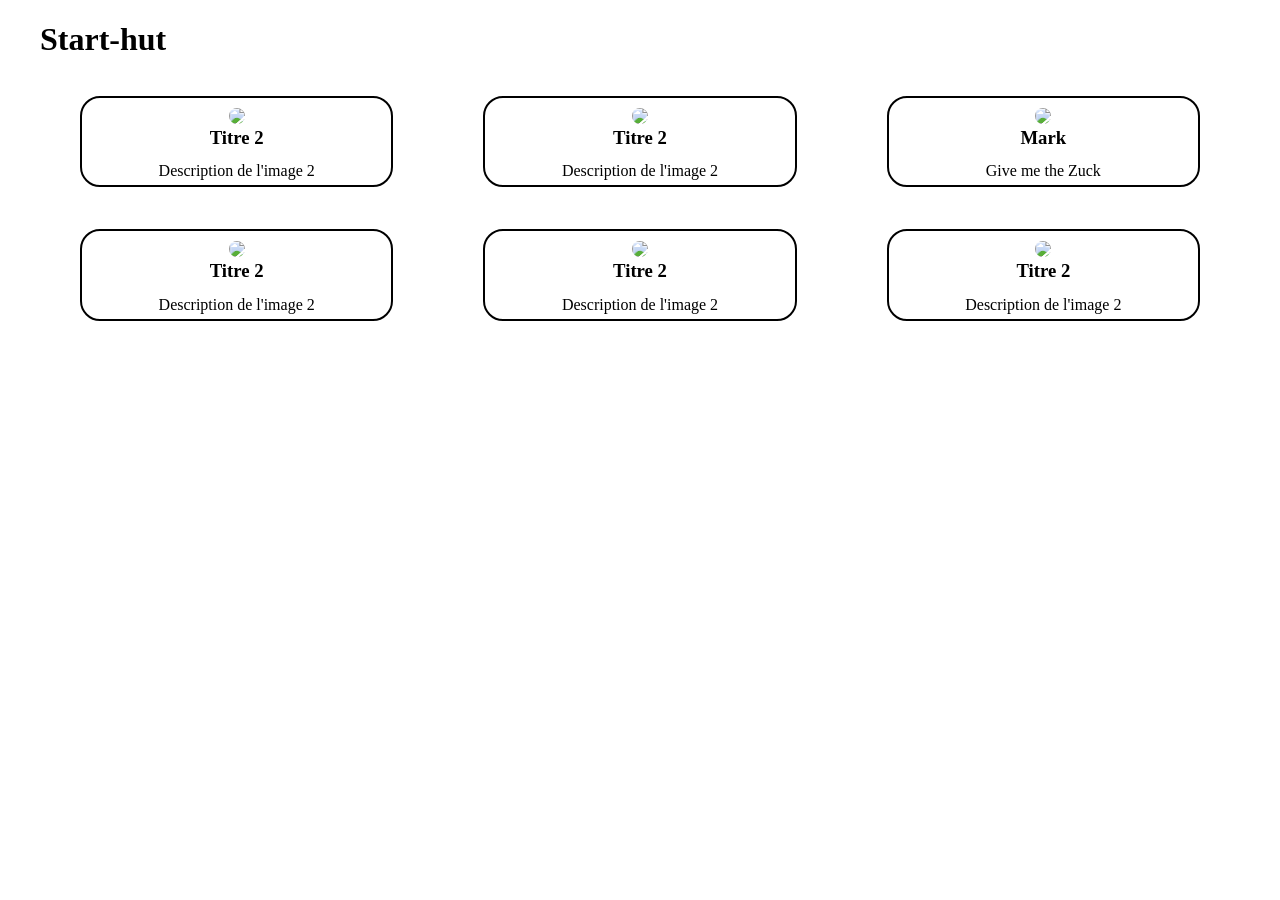
==== index.html @ 4a269609 "Initia commit, début page accueil" ====
<!DOCTYPE html>
<!--[if lt IE 7]>      <html class="no-js lt-ie9 lt-ie8 lt-ie7"> <![endif]-->
<!--[if IE 7]>         <html class="no-js lt-ie9 lt-ie8"> <![endif]-->
<!--[if IE 8]>         <html class="no-js lt-ie9"> <![endif]-->
<!--[if gt IE 8]>      <html class="no-js"> <!--<![endif]-->
<html>
    <head>
        <meta charset="utf-8">
        <meta http-equiv="X-UA-Compatible" content="IE=edge">
        <title>Start-Hut</title>
        <meta name="description" content="">
        <meta name="viewport" content="width=device-width, initial-scale=1">
        <link rel="stylesheet" href="styles.css">
    </head>
    <body>
        <!--[if lt IE 7]>
            <p class="browsehappy">You are using an <strong>outdated</strong> browser. Please <a href="#">upgrade your browser</a> to improve your experience.</p>
        <![endif]-->
        
        <script src="script.js" async defer></script>

        <h1> Start-hut</h1>

        <div class="grid">
            <figure>
                <img src="https://wallsdesk.com/wp-content/uploads/2017/01/Mark-Zuckerberg-Wallpapers.jpg">
                <figcaption>
                    <h3>Titre 2</h3>
                    <p>Description de l'image 2</p> 
                </figcaption>
              </figure>
              <figure>
                <img src="https://wallsdesk.com/wp-content/uploads/2017/01/Mark-Zuckerberg-Wallpapers.jpg">
                <figcaption>
                    <h3>Titre 2</h3>
                    <p>Description de l'image 2</p> 
                </figcaption>
              </figure>            
              <figure>
                <img src="https://wallsdesk.com/wp-content/uploads/2017/01/Mark-Zuckerberg-Wallpapers.jpg">
                <figcaption>
                    <h3>Mark</h3>
                    <p>Give me the Zuck</p> 
                </figcaption>
              </figure>            
              <figure>
                <img src="https://wallsdesk.com/wp-content/uploads/2017/01/Mark-Zuckerberg-Wallpapers.jpg">
                <figcaption>
                    <h3>Titre 2</h3>
                    <p>Description de l'image 2</p> 
                </figcaption>
              </figure>            
              <figure>
                <img src="https://wallsdesk.com/wp-content/uploads/2017/01/Mark-Zuckerberg-Wallpapers.jpg">
                <figcaption>
                    <h3>Titre 2</h3>
                    <p>Description de l'image 2</p> 
                </figcaption>
              </figure>            
              <figure>
                <img src="https://wallsdesk.com/wp-content/uploads/2017/01/Mark-Zuckerberg-Wallpapers.jpg">
                <figcaption>
                    <h3>Titre 2</h3>
                    <p>Description de l'image 2</p> 
                </figcaption>
              </figure>
          </div>
          
    </body>
</html>
---- styles.css ----
body {
    /* Centrer la page */
    max-width: 1200px;
    margin: auto;
  }

  /* Grille des annonces */
  .grid {
    display: grid;                          /* Pour que ce soit en grille */
    grid-template-columns: repeat(3, 1fr); /* 3 images sur chaque ligne */
    gap: 10px;                              /* Espacement */
  }

  /* Limiter la taille des images */
  .grid img {
    width: 100%;
    max-width: 300px;
    height: auto;
    border-radius: 20px;
  }

  .grid figure {
    border: 2px solid black;
    border-radius: 20px;
    padding: 10px;
    text-align: center;
  }
  
  figcaption {
    margin-top: -20px;
  }
  
  figcaption h1 {
    margin: 5px 0;
  }
  
  figcaption p {
    margin: -5px 0;
  }
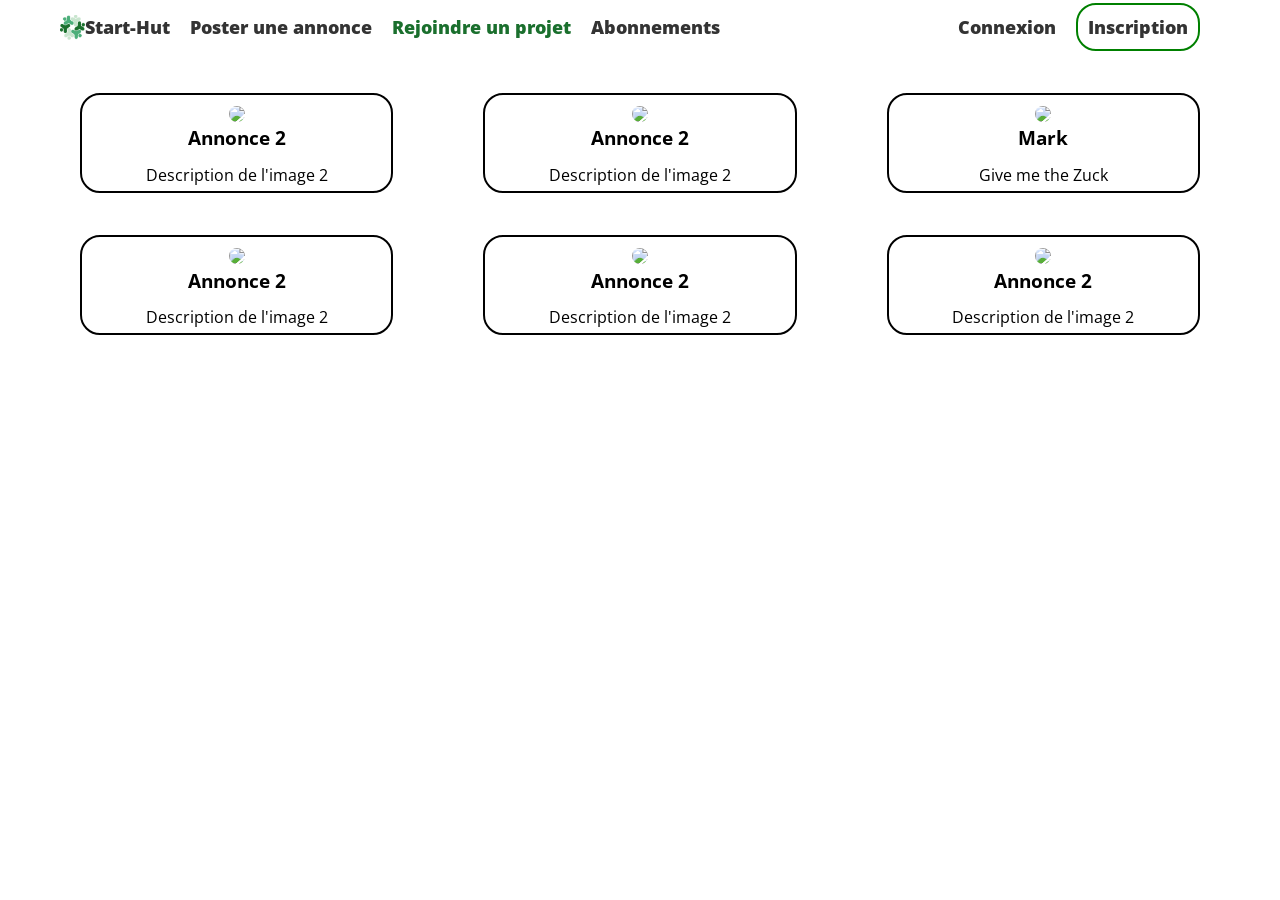
==== commit ad545bd9: "Ajout header v1" ====
--- a/index.html
+++ b/index.html
@@ -11,28 +11,46 @@
         <meta name="description" content="">
         <meta name="viewport" content="width=device-width, initial-scale=1">
         <link rel="stylesheet" href="styles.css">
+        <link href="https://fonts.googleapis.com/css2?family=Open+Sans:wght@300;400;600&display=swap" rel="stylesheet">
+        <header>
+    <nav>
+        <ul>
+            <img src="logo.png" class="logo">
+            <li><a style="font-weight: 800; font-size: 18px;" href="#">Start-Hut</a></li>
+            <li><a style="font-weight: 800; font-size: 18px;" href="#">Poster une annonce</a></li>
+            <li><a style="font-weight: 800; font-size: 18px; color: #1a6f2d;" href="#">Rejoindre un projet</a></li>
+            <li><a style="font-weight: 800; font-size: 18px;" href="#">Abonnements</a></li>
+            <div class="right">
+            <li> <a style="font-weight: 800; font-size: 18px;" href="#">Connexion</a></li>
+            <li ><a style="font-weight: 800; font-size: 18px; border: 2px solid green;  border-radius: 20px; padding : 10px;" href="#">Inscription</a></li>
+            </div>
+        </ul>
+    </nav>
+    <br>
+</header>
+
     </head>
     <body>
         <!--[if lt IE 7]>
             <p class="browsehappy">You are using an <strong>outdated</strong> browser. Please <a href="#">upgrade your browser</a> to improve your experience.</p>
         <![endif]-->
+
+        <!-- <?php require ('header.php'); ?>    -->
         
         <script src="script.js" async defer></script>
-
-        <h1> Start-hut</h1>
 
         <div class="grid">
             <figure>
                 <img src="https://wallsdesk.com/wp-content/uploads/2017/01/Mark-Zuckerberg-Wallpapers.jpg">
                 <figcaption>
-                    <h3>Titre 2</h3>
+                    <h3>Annonce 2</h3>
                     <p>Description de l'image 2</p> 
                 </figcaption>
               </figure>
               <figure>
                 <img src="https://wallsdesk.com/wp-content/uploads/2017/01/Mark-Zuckerberg-Wallpapers.jpg">
                 <figcaption>
-                    <h3>Titre 2</h3>
+                    <h3>Annonce 2</h3>
                     <p>Description de l'image 2</p> 
                 </figcaption>
               </figure>            
@@ -46,21 +64,21 @@
               <figure>
                 <img src="https://wallsdesk.com/wp-content/uploads/2017/01/Mark-Zuckerberg-Wallpapers.jpg">
                 <figcaption>
-                    <h3>Titre 2</h3>
+                    <h3>Annonce 2</h3>
                     <p>Description de l'image 2</p> 
                 </figcaption>
               </figure>            
               <figure>
                 <img src="https://wallsdesk.com/wp-content/uploads/2017/01/Mark-Zuckerberg-Wallpapers.jpg">
                 <figcaption>
-                    <h3>Titre 2</h3>
+                    <h3>Annonce 2</h3>
                     <p>Description de l'image 2</p> 
                 </figcaption>
               </figure>            
               <figure>
                 <img src="https://wallsdesk.com/wp-content/uploads/2017/01/Mark-Zuckerberg-Wallpapers.jpg">
                 <figcaption>
-                    <h3>Titre 2</h3>
+                    <h3>Annonce 2</h3>
                     <p>Description de l'image 2</p> 
                 </figcaption>
               </figure>
--- a/styles.css
+++ b/styles.css
@@ -2,6 +2,7 @@
     /* Centrer la page */
     max-width: 1200px;
     margin: auto;
+    font-family: 'Open Sans', sans-serif;
   }
 
   /* Grille des annonces */
@@ -37,4 +38,44 @@
   figcaption p {
     margin: -5px 0;
   }
-  +  
+
+  header {
+    font-family: 'Open Sans', sans-serif;
+    padding: 15px 20px;
+}
+
+nav ul {
+    list-style: none;
+    margin: 0;
+    padding: 0;
+    display: flex;
+    align-items: center;
+}
+
+nav ul li {
+    margin-right: 20px;
+}
+
+.right {
+  display: flex;
+  gap: 0px; /* Espacement entre les éléments */
+  margin-left: auto; /* Pousse à droite */
+}
+
+nav a {
+    text-decoration: none;
+    color: #333;
+    font-weight: 500;
+    transition: color 0.3s;
+}
+
+nav a:hover {
+    color: #1a6f2d;
+}
+
+.logo {
+  width: 100%;
+  max-width: 25px;
+  height: auto;
+}
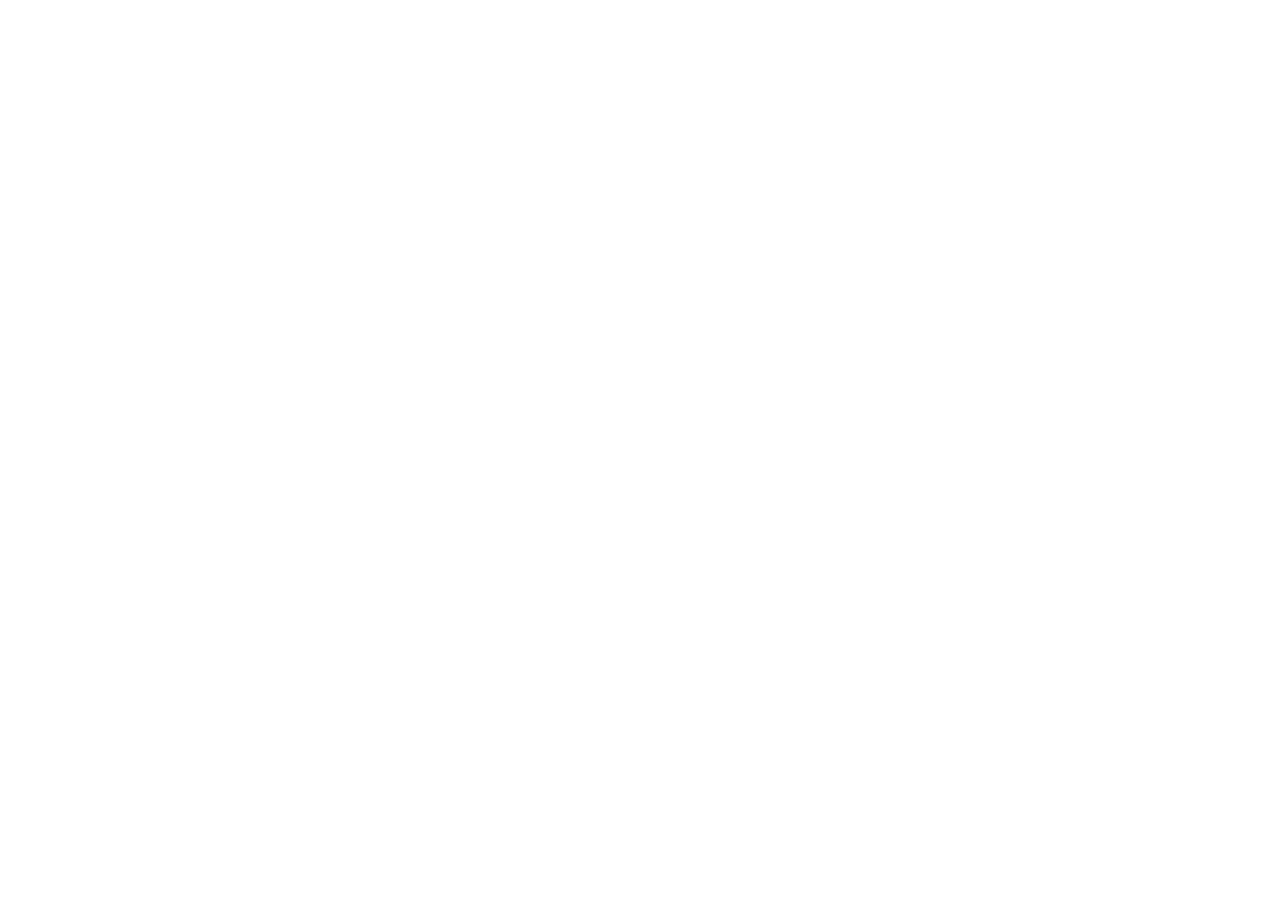
==== commit 87c33779: "Enlever le header, déplacer la page annonces" ====
--- a/index.html
+++ b/index.html
@@ -12,77 +12,14 @@
         <meta name="viewport" content="width=device-width, initial-scale=1">
         <link rel="stylesheet" href="styles.css">
         <link href="https://fonts.googleapis.com/css2?family=Open+Sans:wght@300;400;600&display=swap" rel="stylesheet">
-        <header>
-    <nav>
-        <ul>
-            <img src="logo.png" class="logo">
-            <li><a style="font-weight: 800; font-size: 18px;" href="#">Start-Hut</a></li>
-            <li><a style="font-weight: 800; font-size: 18px;" href="#">Poster une annonce</a></li>
-            <li><a style="font-weight: 800; font-size: 18px; color: #1a6f2d;" href="#">Rejoindre un projet</a></li>
-            <li><a style="font-weight: 800; font-size: 18px;" href="#">Abonnements</a></li>
-            <div class="right">
-            <li> <a style="font-weight: 800; font-size: 18px;" href="#">Connexion</a></li>
-            <li ><a style="font-weight: 800; font-size: 18px; border: 2px solid green;  border-radius: 20px; padding : 10px;" href="#">Inscription</a></li>
-            </div>
-        </ul>
-    </nav>
-    <br>
-</header>
 
     </head>
     <body>
         <!--[if lt IE 7]>
             <p class="browsehappy">You are using an <strong>outdated</strong> browser. Please <a href="#">upgrade your browser</a> to improve your experience.</p>
         <![endif]-->
-
-        <!-- <?php require ('header.php'); ?>    -->
-        
         <script src="script.js" async defer></script>
 
-        <div class="grid">
-            <figure>
-                <img src="https://wallsdesk.com/wp-content/uploads/2017/01/Mark-Zuckerberg-Wallpapers.jpg">
-                <figcaption>
-                    <h3>Annonce 2</h3>
-                    <p>Description de l'image 2</p> 
-                </figcaption>
-              </figure>
-              <figure>
-                <img src="https://wallsdesk.com/wp-content/uploads/2017/01/Mark-Zuckerberg-Wallpapers.jpg">
-                <figcaption>
-                    <h3>Annonce 2</h3>
-                    <p>Description de l'image 2</p> 
-                </figcaption>
-              </figure>            
-              <figure>
-                <img src="https://wallsdesk.com/wp-content/uploads/2017/01/Mark-Zuckerberg-Wallpapers.jpg">
-                <figcaption>
-                    <h3>Mark</h3>
-                    <p>Give me the Zuck</p> 
-                </figcaption>
-              </figure>            
-              <figure>
-                <img src="https://wallsdesk.com/wp-content/uploads/2017/01/Mark-Zuckerberg-Wallpapers.jpg">
-                <figcaption>
-                    <h3>Annonce 2</h3>
-                    <p>Description de l'image 2</p> 
-                </figcaption>
-              </figure>            
-              <figure>
-                <img src="https://wallsdesk.com/wp-content/uploads/2017/01/Mark-Zuckerberg-Wallpapers.jpg">
-                <figcaption>
-                    <h3>Annonce 2</h3>
-                    <p>Description de l'image 2</p> 
-                </figcaption>
-              </figure>            
-              <figure>
-                <img src="https://wallsdesk.com/wp-content/uploads/2017/01/Mark-Zuckerberg-Wallpapers.jpg">
-                <figcaption>
-                    <h3>Annonce 2</h3>
-                    <p>Description de l'image 2</p> 
-                </figcaption>
-              </figure>
-          </div>
           
     </body>
 </html>
--- a/styles.css
+++ b/styles.css
@@ -5,7 +5,7 @@
     font-family: 'Open Sans', sans-serif;
   }
 
-  /* Grille des annonces */
+/* Grille des annonces */
   .grid {
     display: grid;                          /* Pour que ce soit en grille */
     grid-template-columns: repeat(3, 1fr); /* 3 images sur chaque ligne */
@@ -38,44 +38,4 @@
   figcaption p {
     margin: -5px 0;
   }
-  
-
-  header {
-    font-family: 'Open Sans', sans-serif;
-    padding: 15px 20px;
-}
-
-nav ul {
-    list-style: none;
-    margin: 0;
-    padding: 0;
-    display: flex;
-    align-items: center;
-}
-
-nav ul li {
-    margin-right: 20px;
-}
-
-.right {
-  display: flex;
-  gap: 0px; /* Espacement entre les éléments */
-  margin-left: auto; /* Pousse à droite */
-}
-
-nav a {
-    text-decoration: none;
-    color: #333;
-    font-weight: 500;
-    transition: color 0.3s;
-}
-
-nav a:hover {
-    color: #1a6f2d;
-}
-
-.logo {
-  width: 100%;
-  max-width: 25px;
-  height: auto;
-}+/* Grille des annonces */
